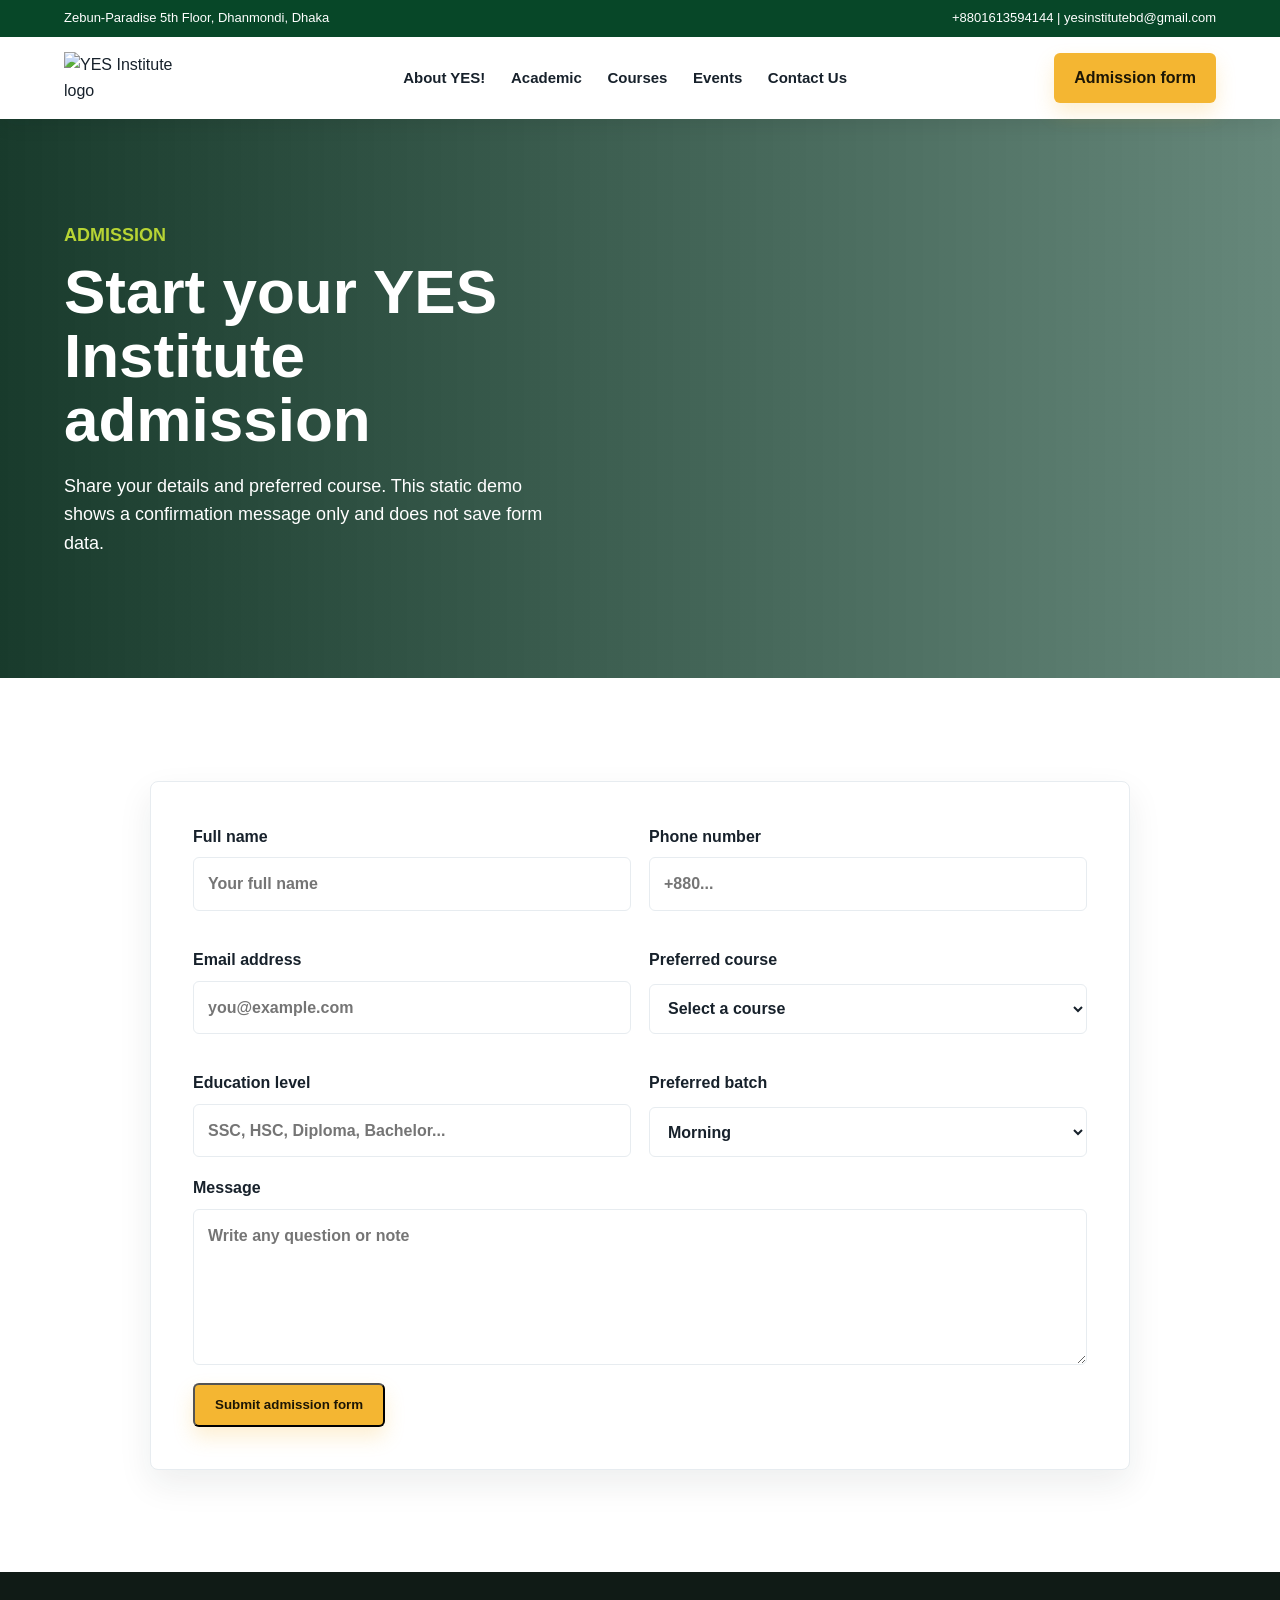
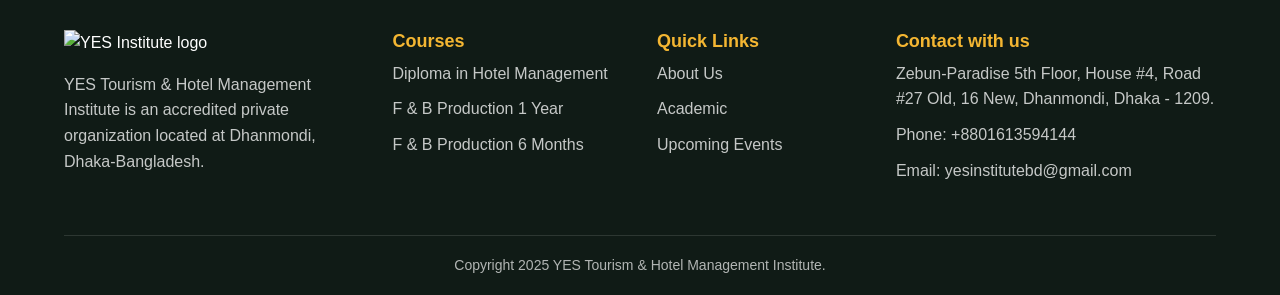
==== admission.html @ b264cb29 "Add static course and admission pages" ====
<!doctype html>
<html lang="en">
<head>
  <meta charset="utf-8">
  <meta name="viewport" content="width=device-width, initial-scale=1">
  <title>Admission Form | YES Tourism & Hotel Management Institute</title>
  <link rel="preconnect" href="https://yesinstitutebd.com">
  <link rel="stylesheet" href="styles.css">
</head>
<body>
  <header class="site-header">
    <div class="top-strip">
      <span>Zebun-Paradise 5th Floor, Dhanmondi, Dhaka</span>
      <span>+8801613594144 | yesinstitutebd@gmail.com</span>
    </div>
    <nav class="nav">
      <a class="brand" href="index.html">
        <img src="https://yesinstitutebd.com/wp-content/uploads/2025/01/logo-1-2-1.png" alt="YES Institute logo">
      </a>
      <button class="menu-toggle" type="button" aria-label="Toggle navigation">Menu</button>
      <div class="nav-links">
        <a href="index.html#about">About YES!</a>
        <a href="index.html#academic">Academic</a>
        <a href="index.html#courses">Courses</a>
        <a href="index.html#events">Events</a>
        <a href="index.html#contact">Contact Us</a>
      </div>
      <a class="nav-cta" href="admission.html">Admission form</a>
    </nav>
  </header>

  <main>
    <section class="page-hero admission-hero">
      <div>
        <p class="eyebrow">Admission</p>
        <h1>Start your YES Institute admission</h1>
        <p>Share your details and preferred course. This static demo shows a confirmation message only and does not save form data.</p>
      </div>
    </section>

    <section class="form-section">
      <form class="admission-form" id="admissionForm">
        <div class="form-grid">
          <label>
            Full name
            <input name="name" type="text" placeholder="Your full name" required>
          </label>
          <label>
            Phone number
            <input name="phone" type="tel" placeholder="+880..." required>
          </label>
          <label>
            Email address
            <input name="email" type="email" placeholder="you@example.com">
          </label>
          <label>
            Preferred course
            <select name="course" required>
              <option value="">Select a course</option>
              <option>Diploma in Hotel Management</option>
              <option>Certificate Program in F & B Production 1 Year</option>
              <option>Certificate Program in F & B Production 6 Months</option>
            </select>
          </label>
          <label>
            Education level
            <input name="education" type="text" placeholder="SSC, HSC, Diploma, Bachelor...">
          </label>
          <label>
            Preferred batch
            <select name="batch">
              <option>Morning</option>
              <option>Afternoon</option>
              <option>Evening</option>
              <option>Weekend</option>
            </select>
          </label>
        </div>
        <label>
          Message
          <textarea name="message" rows="5" placeholder="Write any question or note"></textarea>
        </label>
        <button class="button primary" type="submit">Submit admission form</button>
        <p class="success-message" id="successMessage" role="status" aria-live="polite">Thanks, we will contact with you.</p>
      </form>
    </section>
  </main>

  <footer class="footer" id="contact">
    <div class="footer-grid">
      <div>
        <img class="footer-logo" src="https://yesinstitutebd.com/wp-content/uploads/2025/01/logo-1-2-1.png" alt="YES Institute logo">
        <p>YES Tourism & Hotel Management Institute is an accredited private organization located at Dhanmondi, Dhaka-Bangladesh.</p>
      </div>
      <div>
        <h3>Courses</h3>
        <a href="diploma-in-hotel-management.html">Diploma in Hotel Management</a>
        <a href="certificate-fb-production-1-year.html">F & B Production 1 Year</a>
        <a href="certificate-fb-production-6-months.html">F & B Production 6 Months</a>
      </div>
      <div>
        <h3>Quick Links</h3>
        <a href="index.html#about">About Us</a>
        <a href="index.html#academic">Academic</a>
        <a href="index.html#events">Upcoming Events</a>
      </div>
      <div>
        <h3>Contact with us</h3>
        <p>Zebun-Paradise 5th Floor, House #4, Road #27 Old, 16 New, Dhanmondi, Dhaka - 1209.</p>
        <p>Phone: +8801613594144</p>
        <p>Email: yesinstitutebd@gmail.com</p>
      </div>
    </div>
    <div class="copyright">Copyright 2025 YES Tourism & Hotel Management Institute.</div>
  </footer>

  <script>
    const button = document.querySelector('.menu-toggle');
    const links = document.querySelector('.nav-links');
    button.addEventListener('click', () => links.classList.toggle('is-open'));

    const form = document.querySelector('#admissionForm');
    const successMessage = document.querySelector('#successMessage');
    form.addEventListener('submit', (event) => {
      event.preventDefault();
      form.reset();
      successMessage.classList.add('is-visible');
    });
  </script>
</body>
</html>
---- styles.css ----
:root {
  --green: #0d7a3e;
  --green-dark: #074728;
  --lime: #b7d434;
  --gold: #f4b632;
  --ink: #17212b;
  --muted: #667085;
  --line: #e7ecf0;
  --bg: #f7f9f6;
  --white: #ffffff;
  --shadow: 0 18px 45px rgba(15, 35, 28, 0.12);
}

* {
  box-sizing: border-box;
}

html {
  scroll-behavior: smooth;
}

body {
  margin: 0;
  font-family: Arial, Helvetica, sans-serif;
  color: var(--ink);
  background: var(--white);
  line-height: 1.6;
}

img {
  display: block;
  max-width: 100%;
}

a {
  color: inherit;
  text-decoration: none;
}

.site-header {
  position: sticky;
  top: 0;
  z-index: 20;
  background: var(--white);
  box-shadow: 0 6px 18px rgba(12, 24, 20, 0.08);
}

.top-strip {
  display: flex;
  justify-content: space-between;
  gap: 16px;
  padding: 8px clamp(18px, 5vw, 70px);
  background: var(--green-dark);
  color: var(--white);
  font-size: 13px;
}

.nav {
  min-height: 82px;
  display: flex;
  align-items: center;
  gap: 24px;
  padding: 10px clamp(18px, 5vw, 70px);
}

.brand img {
  width: 132px;
  height: auto;
}

.nav-links {
  flex: 1;
  display: flex;
  align-items: center;
  justify-content: center;
  gap: clamp(14px, 2vw, 28px);
  font-size: 15px;
  font-weight: 700;
}

.nav-links a:hover {
  color: var(--green);
}

.nav-cta,
.button {
  display: inline-flex;
  align-items: center;
  justify-content: center;
  min-height: 44px;
  padding: 12px 20px;
  border-radius: 6px;
  font-weight: 800;
  transition: transform 160ms ease, box-shadow 160ms ease, background 160ms ease;
}

.nav-cta,
.button.primary {
  background: var(--gold);
  color: #1c1605;
  box-shadow: 0 10px 20px rgba(244, 182, 50, 0.22);
}

.button.secondary {
  background: rgba(255, 255, 255, 0.14);
  color: var(--white);
  border: 1px solid rgba(255, 255, 255, 0.45);
}

.button.light {
  background: var(--white);
  color: var(--green-dark);
}

.nav-cta:hover,
.button:hover {
  transform: translateY(-2px);
}

.menu-toggle {
  display: none;
  margin-left: auto;
  min-height: 42px;
  padding: 10px 14px;
  border: 1px solid var(--line);
  border-radius: 6px;
  background: var(--white);
  color: var(--ink);
  font-weight: 800;
}

.hero {
  position: relative;
  min-height: min(760px, calc(100vh - 45px));
  display: flex;
  align-items: center;
  overflow: hidden;
  background:
    linear-gradient(90deg, rgba(5, 42, 26, 0.9), rgba(8, 62, 41, 0.54), rgba(8, 62, 41, 0.08)),
    url("https://yesinstitutebd.com/wp-content/uploads/2025/01/Certificate-Ceremony-1024x576.jpg") center / cover;
}

.hero::after {
  content: "";
  position: absolute;
  left: 0;
  right: 0;
  bottom: 0;
  height: 42px;
  background: linear-gradient(180deg, transparent, rgba(255, 255, 255, 0.95));
}

.hero-inner {
  position: relative;
  width: min(760px, calc(100% - 36px));
  margin-left: clamp(18px, 6vw, 90px);
  color: var(--white);
  padding: 80px 0 96px;
  z-index: 2;
}

.eyebrow {
  margin: 0 0 10px;
  color: var(--green);
  font-size: 13px;
  font-weight: 900;
  letter-spacing: 0;
  text-transform: uppercase;
}

.hero .eyebrow {
  color: var(--lime);
}

h1,
h2,
h3,
p {
  overflow-wrap: anywhere;
}

h1 {
  margin: 0 0 20px;
  max-width: 760px;
  font-size: clamp(42px, 6vw, 76px);
  line-height: 1.03;
  letter-spacing: 0;
}

h2 {
  margin: 0;
  font-size: clamp(30px, 4vw, 48px);
  line-height: 1.12;
  letter-spacing: 0;
}

h3 {
  margin: 0 0 8px;
  font-size: 20px;
  line-height: 1.25;
}

.hero p {
  max-width: 650px;
  margin: 0 0 24px;
  font-size: 18px;
}

.hero-actions {
  display: flex;
  flex-wrap: wrap;
  gap: 14px;
  margin-bottom: 34px;
}

.stats {
  display: grid;
  grid-template-columns: repeat(3, minmax(90px, 150px));
  gap: 14px;
}

.stats div {
  padding: 16px;
  border-radius: 6px;
  background: rgba(255, 255, 255, 0.13);
  border: 1px solid rgba(255, 255, 255, 0.2);
  backdrop-filter: blur(6px);
}

.stats strong {
  display: block;
  font-size: 28px;
  line-height: 1;
}

.stats span {
  font-size: 13px;
  opacity: 0.92;
}

section {
  padding: clamp(58px, 8vw, 105px) clamp(18px, 5vw, 70px);
}

.section-head {
  width: min(760px, 100%);
  margin: 0 auto 34px;
  text-align: center;
}

.section-head p:not(.eyebrow) {
  color: var(--muted);
  margin: 12px 0 0;
}

.overview {
  background: var(--white);
  padding-top: 62px;
}

.photo-grid {
  width: min(1180px, 100%);
  margin: 0 auto;
  display: grid;
  grid-template-columns: 1.25fr 0.75fr 0.75fr;
  grid-auto-rows: 230px;
  gap: 16px;
}

.photo-grid img {
  width: 100%;
  height: 100%;
  object-fit: cover;
  border-radius: 8px;
  box-shadow: var(--shadow);
}

.photo-grid img:first-child {
  grid-row: span 2;
}

.split-section,
.internship {
  width: min(1180px, calc(100% - 36px));
  margin: 0 auto;
  padding-left: 0;
  padding-right: 0;
  display: grid;
  grid-template-columns: 0.95fr 1.05fr;
  align-items: center;
  gap: clamp(32px, 6vw, 72px);
}

.split-media img,
.internship > img {
  width: 100%;
  aspect-ratio: 4 / 5;
  object-fit: cover;
  border-radius: 8px;
  box-shadow: var(--shadow);
}

.split-copy p {
  color: var(--muted);
  margin: 16px 0 22px;
}

.check-list {
  display: grid;
  gap: 12px;
  padding: 0;
  margin: 0 0 26px;
  list-style: none;
}

.check-list li {
  position: relative;
  padding-left: 30px;
  font-weight: 700;
}

.check-list li::before {
  content: "";
  position: absolute;
  left: 0;
  top: 8px;
  width: 14px;
  height: 14px;
  border-radius: 50%;
  background: var(--gold);
  box-shadow: inset 0 0 0 4px var(--white), 0 0 0 1px var(--gold);
}

.band {
  background: var(--bg);
}

.card-grid {
  width: min(1180px, 100%);
  margin: 0 auto;
  display: grid;
  gap: 24px;
}

.card-grid.three {
  grid-template-columns: repeat(3, minmax(0, 1fr));
}

.card-grid.two {
  grid-template-columns: repeat(2, minmax(0, 1fr));
}

.course-card,
.story-card,
.profile-card {
  background: var(--white);
  border: 1px solid var(--line);
  border-radius: 8px;
  overflow: hidden;
  box-shadow: 0 14px 34px rgba(23, 33, 43, 0.08);
}

.course-card {
  transition: transform 160ms ease, box-shadow 160ms ease;
}

.course-card:hover {
  transform: translateY(-4px);
  box-shadow: 0 18px 42px rgba(23, 33, 43, 0.13);
}

.course-card img {
  width: 100%;
  aspect-ratio: 16 / 10;
  object-fit: cover;
}

.course-card div {
  padding: 24px;
}

.course-card p,
.story-card p,
.profile-card p {
  color: var(--muted);
  margin: 0;
}

.page-hero,
.course-hero {
  display: grid;
  grid-template-columns: minmax(0, 0.95fr) minmax(0, 1.05fr);
  gap: clamp(30px, 6vw, 72px);
  align-items: center;
  background: var(--bg);
}

.page-hero {
  min-height: 420px;
  color: var(--white);
  background:
    linear-gradient(90deg, rgba(5, 42, 26, 0.92), rgba(8, 62, 41, 0.62)),
    url("https://yesinstitutebd.com/wp-content/uploads/2025/01/Tag-1.png") center / cover;
}

.page-hero > div {
  width: min(780px, 100%);
}

.page-hero .eyebrow,
.course-hero .eyebrow {
  color: var(--lime);
}

.page-hero p,
.course-hero p {
  max-width: 680px;
  font-size: 18px;
}

.course-hero img {
  width: 100%;
  aspect-ratio: 16 / 11;
  object-fit: cover;
  border-radius: 8px;
  box-shadow: var(--shadow);
}

.course-hero h1,
.page-hero h1 {
  font-size: clamp(38px, 5vw, 62px);
}

.course-hero {
  color: var(--white);
  background: linear-gradient(135deg, var(--green-dark), var(--green));
}

.detail-layout {
  width: min(1180px, calc(100% - 36px));
  margin: 0 auto;
  padding-left: 0;
  padding-right: 0;
  display: grid;
  grid-template-columns: minmax(0, 1fr) 360px;
  gap: 28px;
  align-items: start;
}

.detail-main,
.detail-card,
.admission-form {
  background: var(--white);
  border: 1px solid var(--line);
  border-radius: 8px;
  box-shadow: 0 14px 34px rgba(23, 33, 43, 0.08);
}

.detail-main {
  padding: clamp(24px, 4vw, 42px);
}

.detail-main p,
.detail-card p {
  color: var(--muted);
}

.detail-card {
  position: sticky;
  top: 126px;
  padding: 26px;
}

.detail-card .button {
  width: 100%;
  margin-top: 12px;
}

.form-section {
  background: var(--white);
}

.admission-form {
  width: min(980px, 100%);
  margin: 0 auto;
  padding: clamp(22px, 4vw, 42px);
}

.form-grid {
  display: grid;
  grid-template-columns: repeat(2, minmax(0, 1fr));
  gap: 18px;
}

.admission-form label {
  display: grid;
  gap: 8px;
  margin-bottom: 18px;
  color: var(--ink);
  font-weight: 800;
}

.admission-form input,
.admission-form select,
.admission-form textarea {
  width: 100%;
  border: 1px solid var(--line);
  border-radius: 6px;
  padding: 13px 14px;
  color: var(--ink);
  font: inherit;
  background: var(--white);
}

.admission-form input:focus,
.admission-form select:focus,
.admission-form textarea:focus {
  outline: 3px solid rgba(13, 122, 62, 0.14);
  border-color: var(--green);
}

.success-message {
  display: none;
  margin: 18px 0 0;
  padding: 14px 16px;
  border-radius: 6px;
  background: #eaf7ee;
  color: var(--green-dark);
  font-weight: 900;
}

.success-message.is-visible {
  display: block;
}

.admit-banner {
  background:
    linear-gradient(90deg, rgba(6, 69, 39, 0.95), rgba(13, 122, 62, 0.86)),
    url("https://yesinstitutebd.com/wp-content/uploads/2025/01/Tag-1.png") center / cover;
  color: var(--white);
  text-align: center;
}

.admit-banner h2 {
  width: min(900px, 100%);
  margin: 0 auto 12px;
  text-transform: uppercase;
}

.admit-banner p {
  width: min(720px, 100%);
  margin: 0 auto 24px;
  font-size: 18px;
}

.story-row {
  width: min(1180px, 100%);
  margin: 0 auto;
  display: grid;
  grid-template-columns: repeat(4, minmax(0, 1fr));
  gap: 20px;
}

.story-card {
  text-align: center;
  padding-bottom: 22px;
}

.story-card img {
  width: 100%;
  aspect-ratio: 1;
  object-fit: cover;
  margin-bottom: 18px;
}

.story-card h3,
.story-card p {
  padding-left: 14px;
  padding-right: 14px;
}

.events-section {
  background: var(--green-dark);
  color: var(--white);
  display: grid;
  grid-template-columns: minmax(0, 0.8fr) minmax(0, 1.2fr);
  gap: clamp(30px, 6vw, 74px);
  align-items: start;
}

.events-section .eyebrow {
  color: var(--lime);
}

.events-copy p:not(.eyebrow) {
  color: rgba(255, 255, 255, 0.76);
  font-size: 18px;
}

.event-list {
  display: grid;
  gap: 18px;
}

.event-item {
  display: grid;
  grid-template-columns: 86px 1fr;
  gap: 20px;
  padding: 22px;
  border-radius: 8px;
  background: rgba(255, 255, 255, 0.1);
  border: 1px solid rgba(255, 255, 255, 0.16);
}

.date {
  min-height: 82px;
  display: grid;
  place-items: center;
  background: var(--gold);
  color: #1c1605;
  border-radius: 6px;
}

.date span,
.date strong {
  display: block;
  line-height: 1;
}

.date span {
  font-weight: 800;
  font-size: 13px;
  text-transform: uppercase;
}

.date strong {
  font-size: 34px;
}

.tag {
  margin: 0 0 8px;
  color: var(--lime);
  font-size: 13px;
  font-weight: 800;
}

.event-item a {
  color: var(--gold);
  font-weight: 800;
}

.placement {
  background: var(--white);
}

.profile-card {
  display: grid;
  grid-template-columns: 180px 1fr;
  gap: 22px;
  align-items: center;
  padding: 20px;
}

.profile-card img {
  width: 180px;
  height: 180px;
  border-radius: 8px;
  object-fit: cover;
}

.profile-card strong {
  display: block;
  margin-top: 10px;
  color: var(--green-dark);
}

.internship {
  background: var(--bg);
  width: 100%;
  max-width: none;
  padding-left: clamp(18px, 5vw, 70px);
  padding-right: clamp(18px, 5vw, 70px);
}

.mini-list {
  display: flex;
  flex-wrap: wrap;
  gap: 10px;
}

.mini-list span {
  padding: 10px 14px;
  border-radius: 6px;
  background: var(--white);
  border: 1px solid var(--line);
  font-weight: 800;
}

.footer {
  background: #101b16;
  color: var(--white);
  padding: 58px clamp(18px, 5vw, 70px) 0;
}

.footer-grid {
  display: grid;
  grid-template-columns: 1.15fr 0.9fr 0.8fr 1.25fr;
  gap: 34px;
  width: min(1180px, 100%);
  margin: 0 auto;
}

.footer-logo {
  width: 150px;
  margin-bottom: 16px;
}

.footer h3 {
  color: var(--gold);
  font-size: 18px;
}

.footer p,
.footer a {
  display: block;
  color: rgba(255, 255, 255, 0.76);
  margin: 0 0 10px;
}

.footer a:hover {
  color: var(--white);
}

.copyright {
  margin-top: 42px;
  padding: 18px 0;
  border-top: 1px solid rgba(255, 255, 255, 0.12);
  text-align: center;
  color: rgba(255, 255, 255, 0.68);
  font-size: 14px;
}

@media (max-width: 980px) {
  .top-strip {
    flex-direction: column;
    gap: 4px;
  }

  .nav {
    flex-wrap: wrap;
  }

  .menu-toggle {
    display: inline-flex;
    align-items: center;
  }

  .nav-links {
    display: none;
    width: 100%;
    flex: 0 0 100%;
    align-items: stretch;
    justify-content: flex-start;
    flex-direction: column;
    gap: 0;
    padding-top: 12px;
    border-top: 1px solid var(--line);
  }

  .nav-links.is-open {
    display: flex;
  }

  .nav-links a {
    padding: 12px 0;
  }

  .nav-cta {
    margin-left: auto;
  }

  .photo-grid,
  .split-section,
  .internship,
  .events-section,
  .page-hero,
  .course-hero,
  .detail-layout,
  .footer-grid {
    grid-template-columns: 1fr;
  }

  .detail-card {
    position: static;
  }

  .photo-grid {
    grid-auto-rows: 220px;
  }

  .photo-grid img:first-child {
    grid-row: auto;
  }

  .card-grid.three,
  .card-grid.two,
  .story-row {
    grid-template-columns: repeat(2, minmax(0, 1fr));
  }
}

@media (max-width: 640px) {
  .nav {
    gap: 12px;
  }

  .brand img {
    width: 108px;
  }

  .nav-cta {
    width: 100%;
  }

  .hero {
    min-height: 690px;
  }

  .hero-inner {
    width: calc(100% - 32px);
    margin-left: 16px;
    padding-top: 64px;
  }

  h1 {
    font-size: 39px;
  }

  .stats,
  .card-grid.three,
  .card-grid.two,
  .story-row,
  .form-grid {
    grid-template-columns: 1fr;
  }

  .event-item,
  .profile-card {
    grid-template-columns: 1fr;
  }

  .profile-card img {
    width: 100%;
    height: auto;
    aspect-ratio: 1;
  }
}
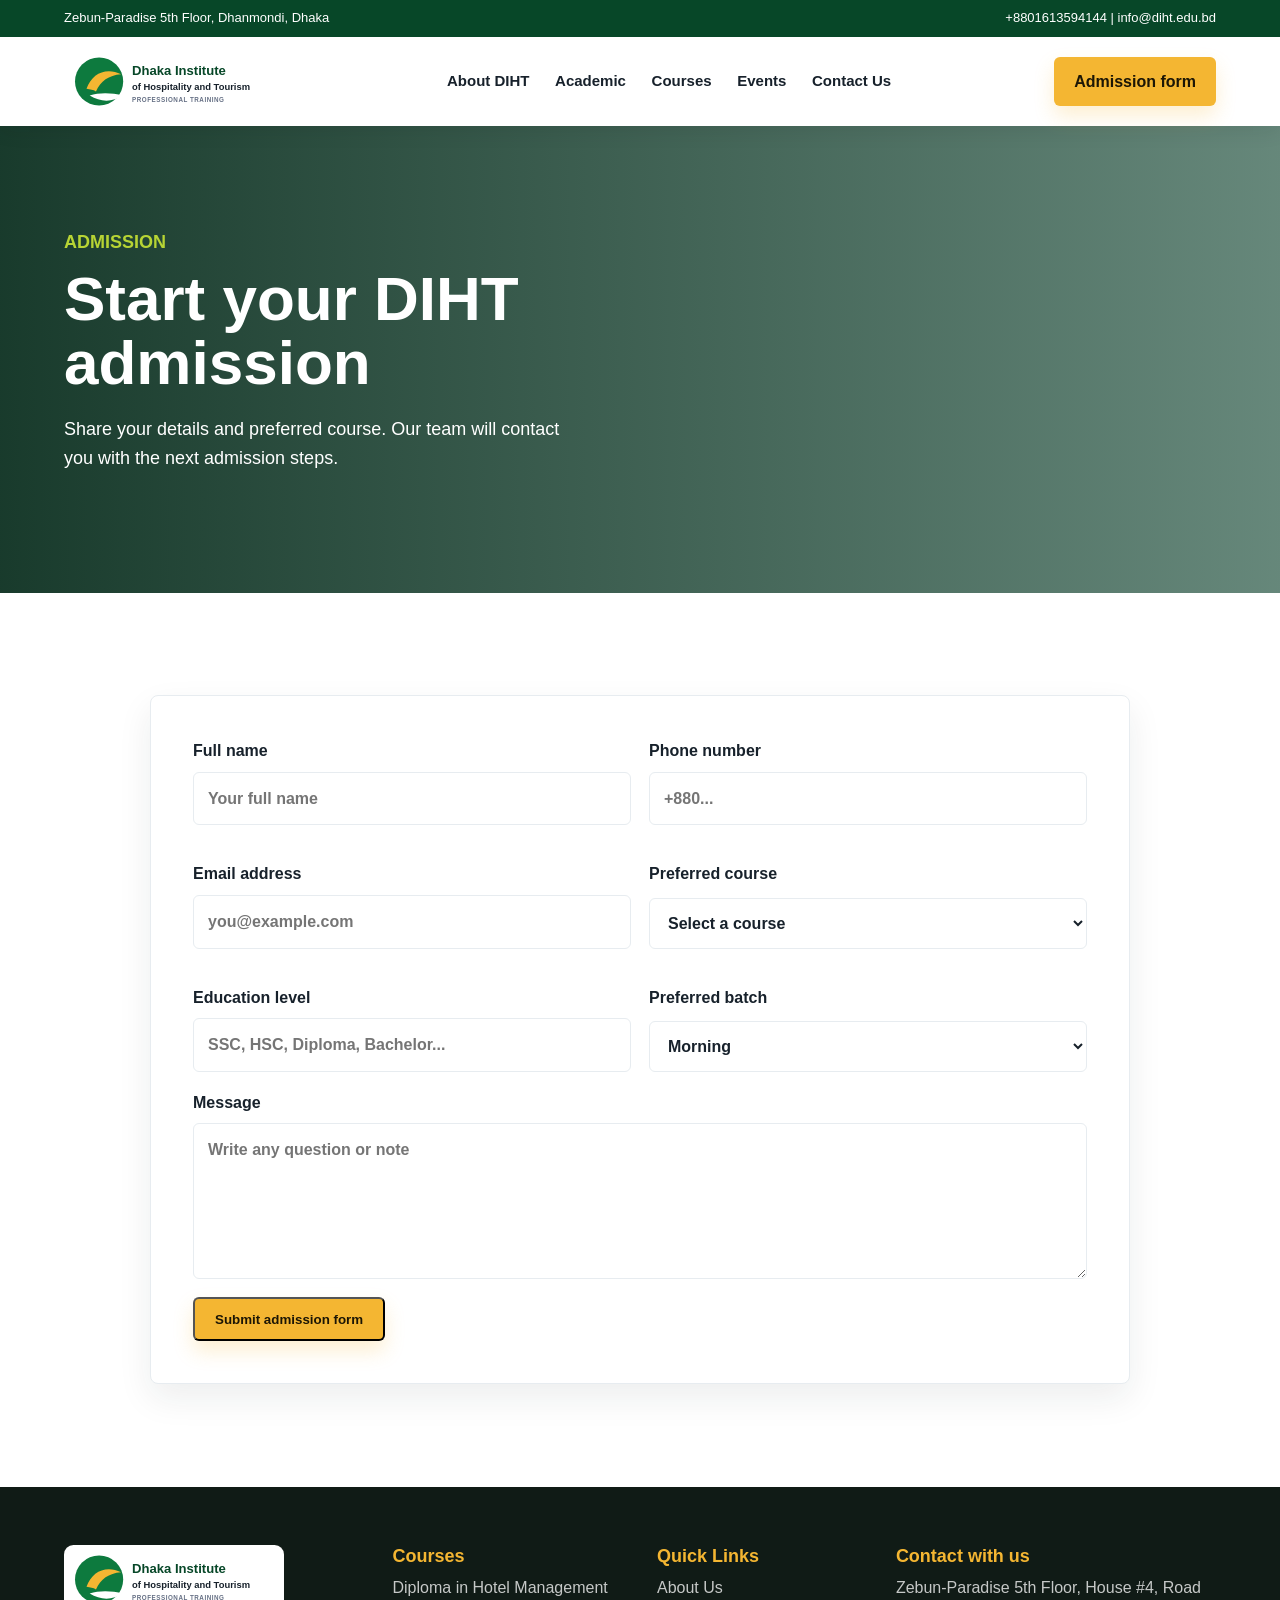
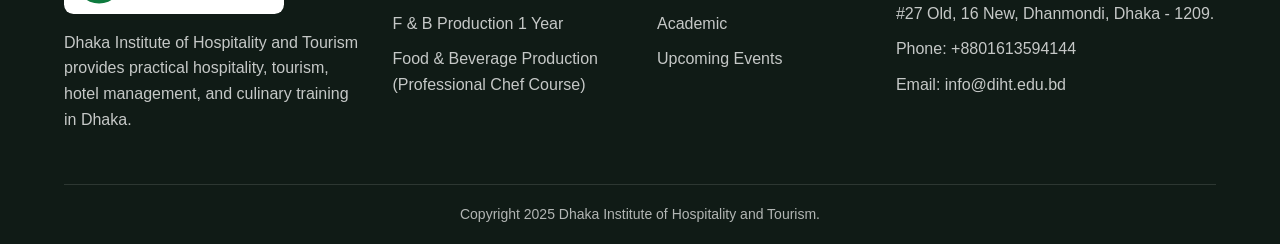
==== commit 55c5d58f: "Update website content" ====
--- a/admission.html
+++ b/admission.html
@@ -3,23 +3,22 @@
 <head>
   <meta charset="utf-8">
   <meta name="viewport" content="width=device-width, initial-scale=1">
-  <title>Admission Form | YES Tourism & Hotel Management Institute</title>
-  <link rel="preconnect" href="https://yesinstitutebd.com">
+  <title>Admission Form | Dhaka Institute of Hospitality and Tourism</title>
   <link rel="stylesheet" href="styles.css">
 </head>
 <body>
   <header class="site-header">
     <div class="top-strip">
       <span>Zebun-Paradise 5th Floor, Dhanmondi, Dhaka</span>
-      <span>+8801613594144 | yesinstitutebd@gmail.com</span>
+      <span>+8801613594144 | info@diht.edu.bd</span>
     </div>
     <nav class="nav">
       <a class="brand" href="index.html">
-        <img src="https://yesinstitutebd.com/wp-content/uploads/2025/01/logo-1-2-1.png" alt="YES Institute logo">
+        <img src="logo.svg" alt="Dhaka Institute of Hospitality and Tourism logo">
       </a>
       <button class="menu-toggle" type="button" aria-label="Toggle navigation">Menu</button>
       <div class="nav-links">
-        <a href="index.html#about">About YES!</a>
+        <a href="index.html#about">About DIHT</a>
         <a href="index.html#academic">Academic</a>
         <a href="index.html#courses">Courses</a>
         <a href="index.html#events">Events</a>
@@ -33,8 +32,8 @@
     <section class="page-hero admission-hero">
       <div>
         <p class="eyebrow">Admission</p>
-        <h1>Start your YES Institute admission</h1>
-        <p>Share your details and preferred course. This static demo shows a confirmation message only and does not save form data.</p>
+        <h1>Start your DIHT admission</h1>
+        <p>Share your details and preferred course. Our team will contact you with the next admission steps.</p>
       </div>
     </section>
 
@@ -59,7 +58,7 @@
               <option value="">Select a course</option>
               <option>Diploma in Hotel Management</option>
               <option>Certificate Program in F & B Production 1 Year</option>
-              <option>Certificate Program in F & B Production 6 Months</option>
+              <option>Food & Beverage Production (Professional Chef Course) Six Month</option>
             </select>
           </label>
           <label>
@@ -89,14 +88,14 @@
   <footer class="footer" id="contact">
     <div class="footer-grid">
       <div>
-        <img class="footer-logo" src="https://yesinstitutebd.com/wp-content/uploads/2025/01/logo-1-2-1.png" alt="YES Institute logo">
-        <p>YES Tourism & Hotel Management Institute is an accredited private organization located at Dhanmondi, Dhaka-Bangladesh.</p>
+        <img class="footer-logo" src="logo.svg" alt="Dhaka Institute of Hospitality and Tourism logo">
+        <p>Dhaka Institute of Hospitality and Tourism provides practical hospitality, tourism, hotel management, and culinary training in Dhaka.</p>
       </div>
       <div>
         <h3>Courses</h3>
         <a href="diploma-in-hotel-management.html">Diploma in Hotel Management</a>
         <a href="certificate-fb-production-1-year.html">F & B Production 1 Year</a>
-        <a href="certificate-fb-production-6-months.html">F & B Production 6 Months</a>
+        <a href="certificate-fb-production-6-months.html">Food &amp; Beverage Production (Professional Chef Course)</a>
       </div>
       <div>
         <h3>Quick Links</h3>
@@ -108,10 +107,10 @@
         <h3>Contact with us</h3>
         <p>Zebun-Paradise 5th Floor, House #4, Road #27 Old, 16 New, Dhanmondi, Dhaka - 1209.</p>
         <p>Phone: +8801613594144</p>
-        <p>Email: yesinstitutebd@gmail.com</p>
+        <p>Email: info@diht.edu.bd</p>
       </div>
     </div>
-    <div class="copyright">Copyright 2025 YES Tourism & Hotel Management Institute.</div>
+    <div class="copyright">Copyright 2025 Dhaka Institute of Hospitality and Tourism.</div>
   </footer>
 
   <script>
--- a/styles.css
+++ b/styles.css
@@ -64,7 +64,7 @@
 }
 
 .brand img {
-  width: 132px;
+  width: 220px;
   height: auto;
 }
 
@@ -533,6 +533,114 @@
   display: block;
 }
 
+.verify-hero {
+  background:
+    linear-gradient(90deg, rgba(5, 42, 26, 0.94), rgba(8, 62, 41, 0.68)),
+    url("https://yesinstitutebd.com/wp-content/uploads/2025/01/Certificate-Ceremony-1024x576.jpg") center / cover;
+}
+
+.verify-section {
+  background: var(--bg);
+}
+
+.verify-card {
+  width: min(1080px, 100%);
+  margin: 0 auto;
+  padding: clamp(22px, 4vw, 44px);
+  border: 1px solid var(--line);
+  border-radius: 8px;
+  background: var(--white);
+  box-shadow: var(--shadow);
+}
+
+.verify-status {
+  display: flex;
+  flex-wrap: wrap;
+  align-items: center;
+  justify-content: space-between;
+  gap: 14px;
+  margin-bottom: 30px;
+  padding: 16px 18px;
+  border-radius: 8px;
+  background: #eaf7ee;
+  color: var(--green-dark);
+}
+
+.verify-status span {
+  display: inline-flex;
+  align-items: center;
+  min-height: 34px;
+  padding: 8px 12px;
+  border-radius: 6px;
+  background: var(--green);
+  color: var(--white);
+  font-size: 13px;
+  font-weight: 900;
+  text-transform: uppercase;
+}
+
+.verify-status strong {
+  font-size: clamp(22px, 3vw, 32px);
+  line-height: 1.1;
+}
+
+.certificate-panel {
+  display: grid;
+  grid-template-columns: minmax(0, 1fr) 280px;
+  gap: clamp(24px, 5vw, 48px);
+  align-items: start;
+}
+
+.certificate-panel h2 {
+  margin-bottom: 22px;
+}
+
+.certificate-details {
+  display: grid;
+  gap: 14px;
+  margin: 0;
+}
+
+.certificate-details div {
+  display: grid;
+  grid-template-columns: 170px minmax(0, 1fr);
+  gap: 18px;
+  padding-bottom: 14px;
+  border-bottom: 1px solid var(--line);
+}
+
+.certificate-details dt {
+  color: var(--muted);
+  font-weight: 800;
+}
+
+.certificate-details dd {
+  margin: 0;
+  color: var(--ink);
+  font-weight: 900;
+}
+
+.qr-panel {
+  padding: 18px;
+  border: 1px solid var(--line);
+  border-radius: 8px;
+  background: var(--white);
+  text-align: center;
+}
+
+.qr-panel img {
+  width: 100%;
+  max-width: 240px;
+  margin: 0 auto 14px;
+  border-radius: 6px;
+}
+
+.qr-panel p {
+  margin: 0;
+  color: var(--muted);
+  font-weight: 800;
+}
+
 .admit-banner {
   background:
     linear-gradient(90deg, rgba(6, 69, 39, 0.95), rgba(13, 122, 62, 0.86)),
@@ -711,7 +819,7 @@
 }
 
 .footer-logo {
-  width: 150px;
+  width: 220px;
   margin-bottom: 16px;
 }
 
@@ -786,6 +894,7 @@
   .page-hero,
   .course-hero,
   .detail-layout,
+  .certificate-panel,
   .footer-grid {
     grid-template-columns: 1fr;
   }
@@ -815,7 +924,7 @@
   }
 
   .brand img {
-    width: 108px;
+    width: 180px;
   }
 
   .nav-cta {
@@ -845,7 +954,8 @@
   }
 
   .event-item,
-  .profile-card {
+  .profile-card,
+  .certificate-details div {
     grid-template-columns: 1fr;
   }
 
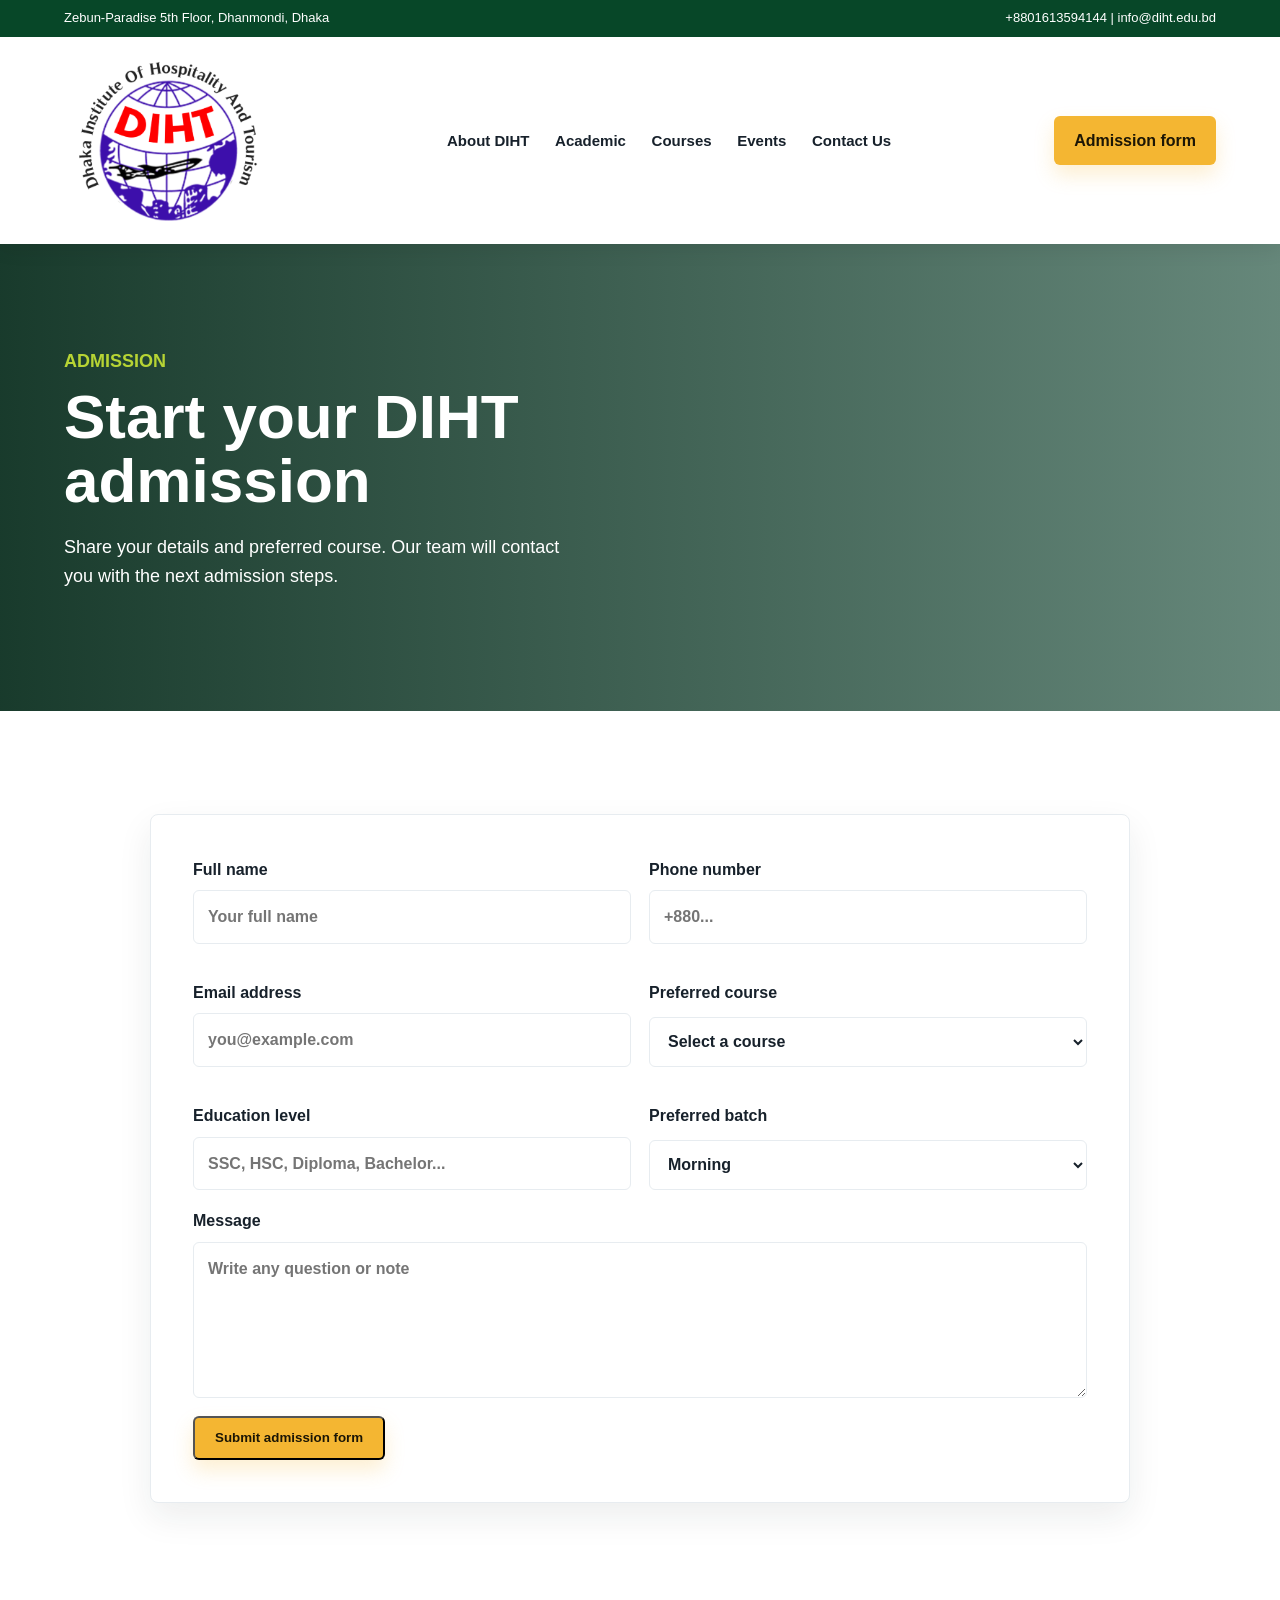
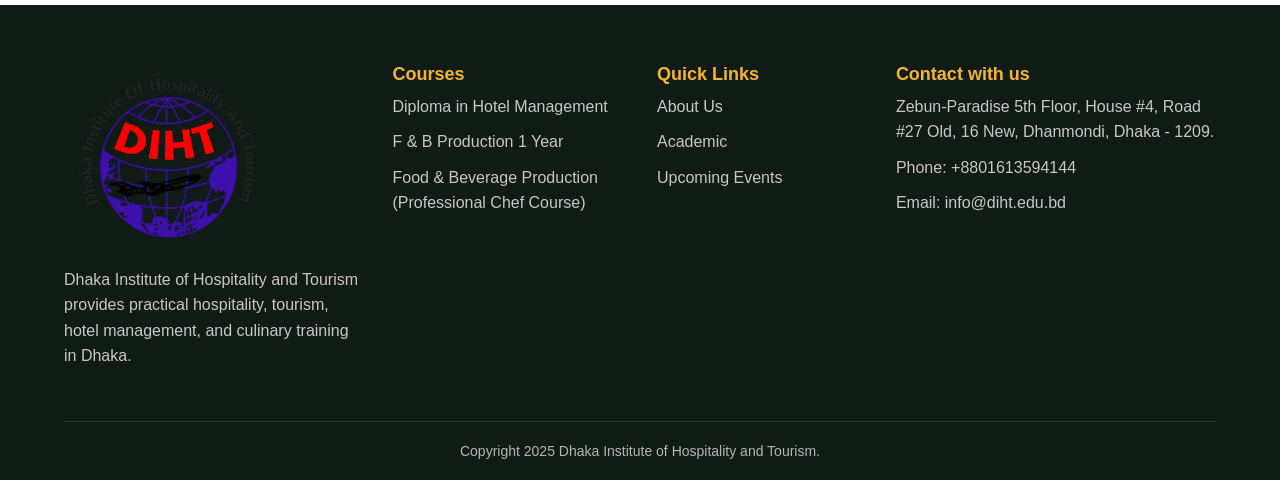
==== commit a61b8a8d: "Update website logo" ====
--- a/admission.html
+++ b/admission.html
@@ -14,7 +14,7 @@
     </div>
     <nav class="nav">
       <a class="brand" href="index.html">
-        <img src="logo.svg" alt="Dhaka Institute of Hospitality and Tourism logo">
+        <img src="diht-logo.png" alt="Dhaka Institute of Hospitality and Tourism logo">
       </a>
       <button class="menu-toggle" type="button" aria-label="Toggle navigation">Menu</button>
       <div class="nav-links">
@@ -88,7 +88,7 @@
   <footer class="footer" id="contact">
     <div class="footer-grid">
       <div>
-        <img class="footer-logo" src="logo.svg" alt="Dhaka Institute of Hospitality and Tourism logo">
+        <img class="footer-logo" src="diht-logo.png" alt="Dhaka Institute of Hospitality and Tourism logo">
         <p>Dhaka Institute of Hospitality and Tourism provides practical hospitality, tourism, hotel management, and culinary training in Dhaka.</p>
       </div>
       <div>
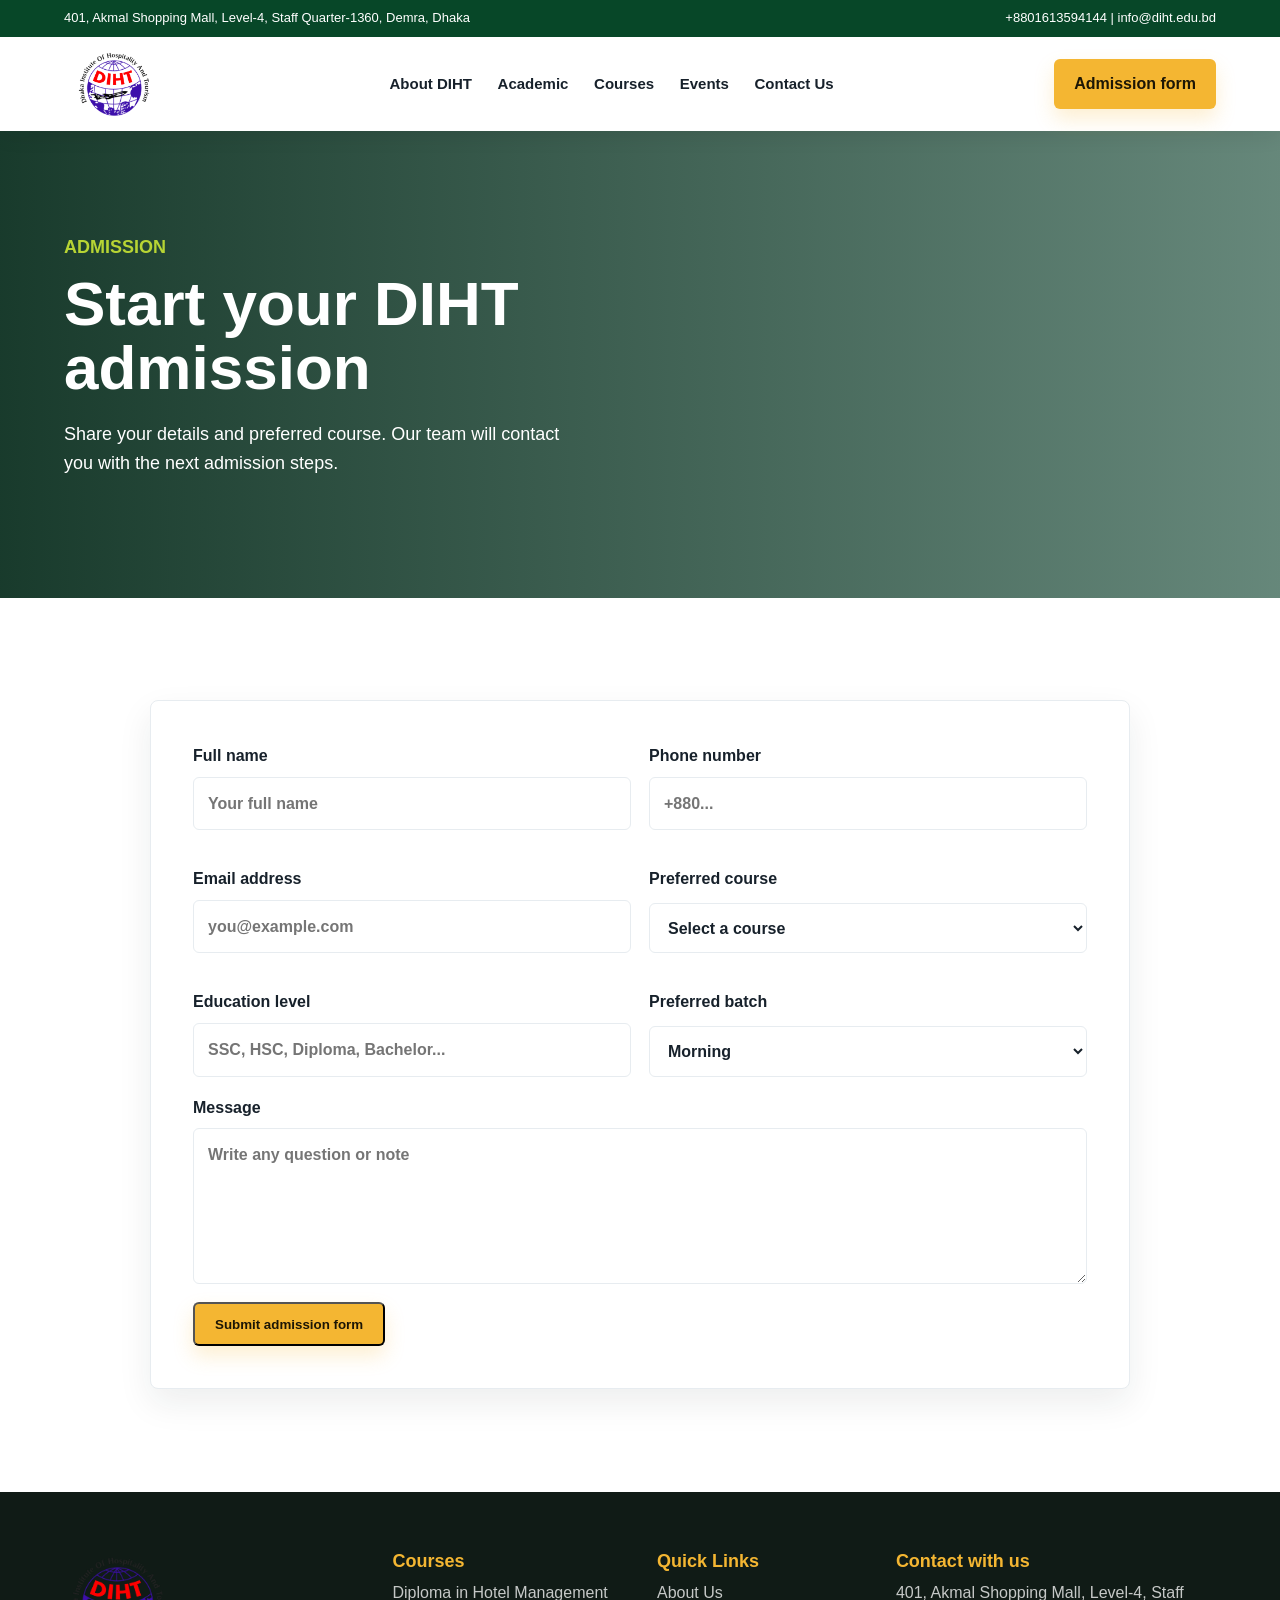
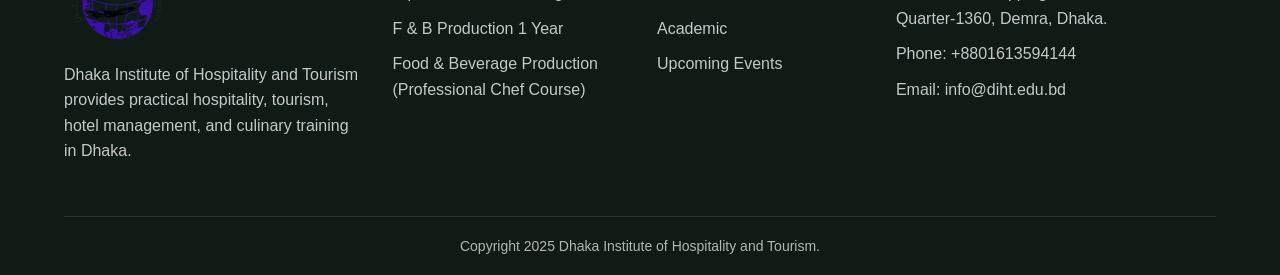
==== commit 2c32af1a: "Update" ====
--- a/admission.html
+++ b/admission.html
@@ -9,7 +9,7 @@
 <body>
   <header class="site-header">
     <div class="top-strip">
-      <span>Zebun-Paradise 5th Floor, Dhanmondi, Dhaka</span>
+      <span>401, Akmal Shopping Mall, Level-4, Staff Quarter-1360, Demra, Dhaka</span>
       <span>+8801613594144 | info@diht.edu.bd</span>
     </div>
     <nav class="nav">
@@ -105,7 +105,7 @@
       </div>
       <div>
         <h3>Contact with us</h3>
-        <p>Zebun-Paradise 5th Floor, House #4, Road #27 Old, 16 New, Dhanmondi, Dhaka - 1209.</p>
+        <p>401, Akmal Shopping Mall, Level-4, Staff Quarter-1360, Demra, Dhaka.</p>
         <p>Phone: +8801613594144</p>
         <p>Email: info@diht.edu.bd</p>
       </div>
--- a/styles.css
+++ b/styles.css
@@ -64,8 +64,10 @@
 }
 
 .brand img {
-  width: 220px;
-  height: auto;
+  width: 105px;
+  height: 74px;
+  max-width: 170px;
+  object-fit: contain;
 }
 
 .nav-links {
@@ -819,7 +821,10 @@
 }
 
 .footer-logo {
-  width: 220px;
+  width: auto;
+  height: 96px;
+  max-width: 180px;
+  object-fit: contain;
   margin-bottom: 16px;
 }
 
@@ -920,15 +925,27 @@
 
 @media (max-width: 640px) {
   .nav {
+    min-height: 0;
     gap: 12px;
+    padding-top: 8px;
+    padding-bottom: 8px;
   }
 
   .brand img {
-    width: 180px;
+    width: 76px;
+    height: 58px;
+    max-width: 76px;
+  }
+
+  .menu-toggle {
+    min-height: 38px;
+    padding: 8px 12px;
   }
 
   .nav-cta {
     width: 100%;
+    min-height: 40px;
+    padding: 10px 16px;
   }
 
   .hero {
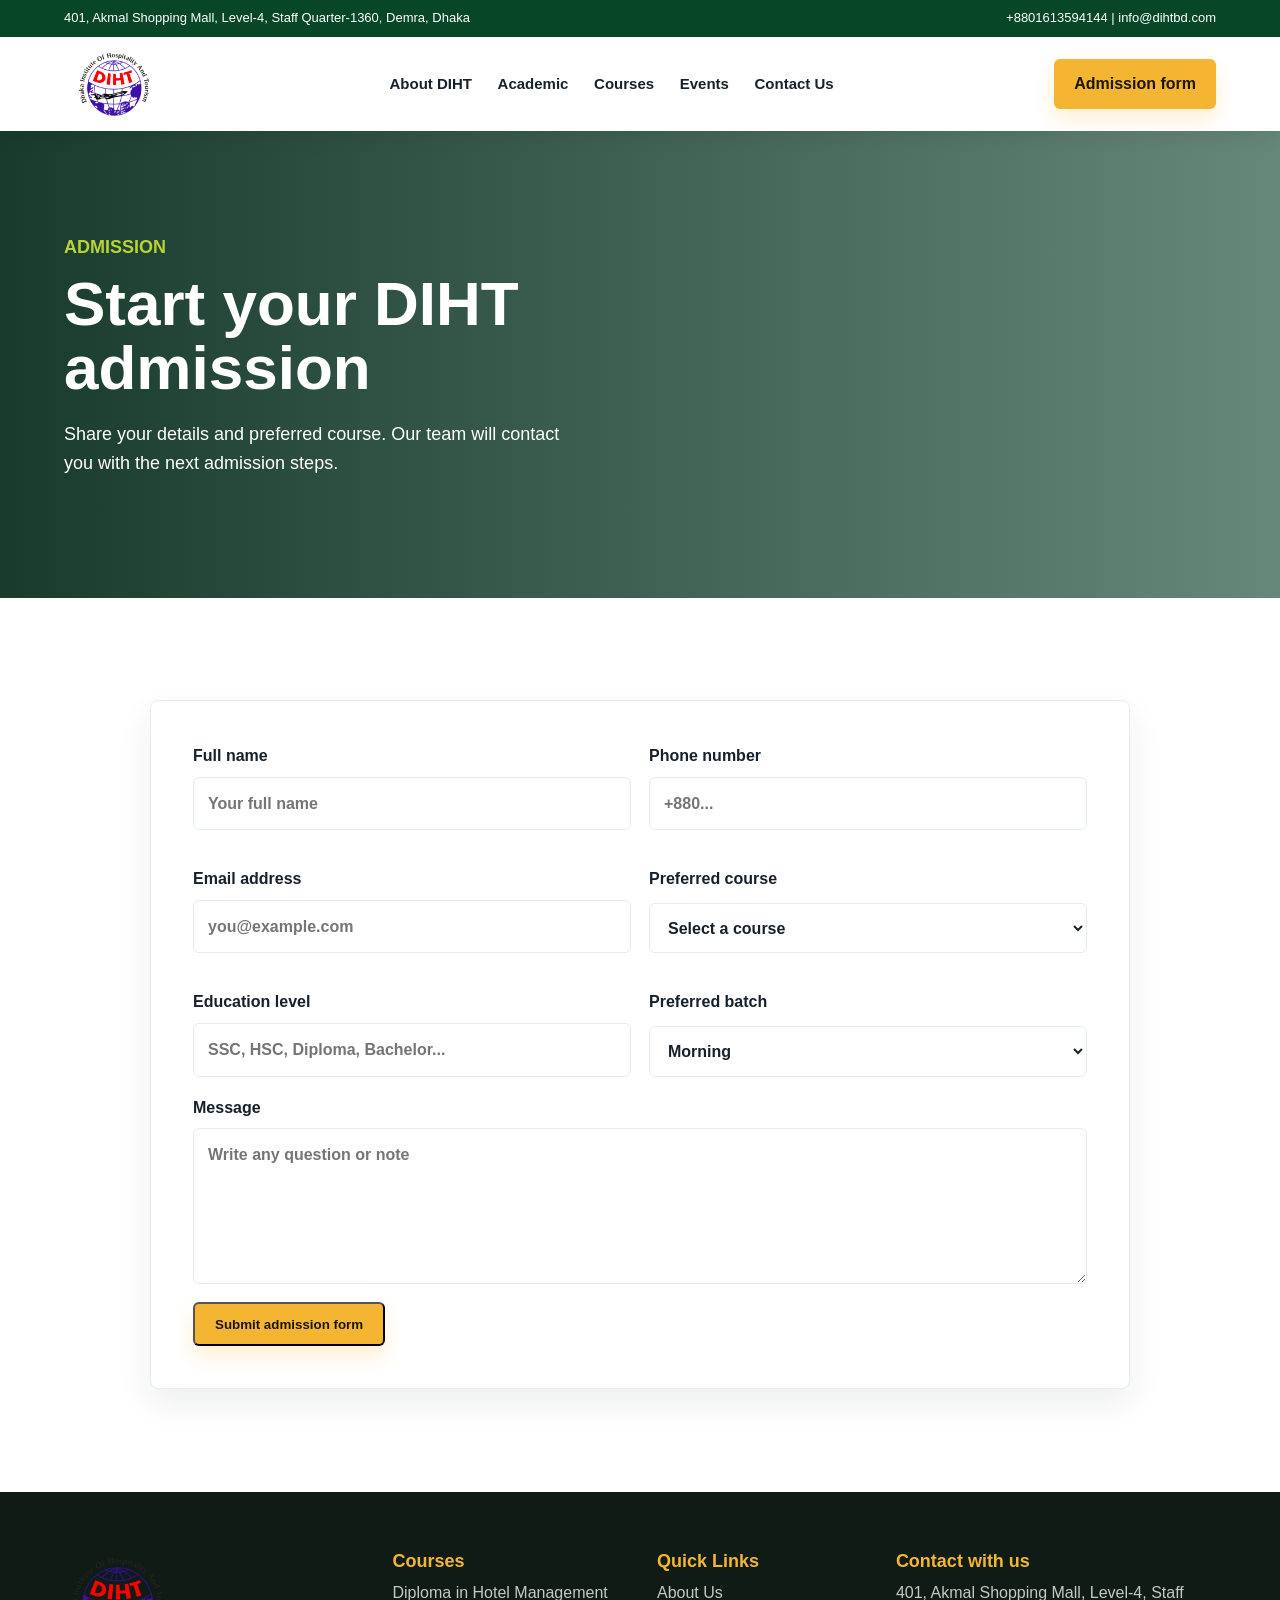
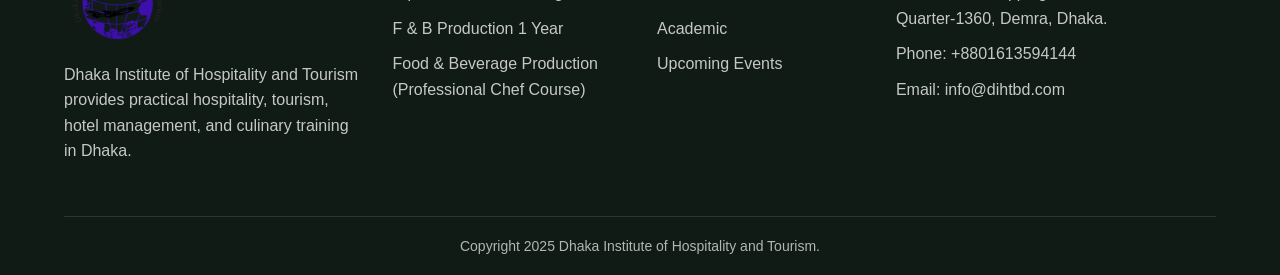
==== commit 82e1e3df: "Update style.css" ====
--- a/admission.html
+++ b/admission.html
@@ -10,7 +10,7 @@
   <header class="site-header">
     <div class="top-strip">
       <span>401, Akmal Shopping Mall, Level-4, Staff Quarter-1360, Demra, Dhaka</span>
-      <span>+8801613594144 | info@diht.edu.bd</span>
+      <span>+8801613594144 | info@dihtbd.com</span>
     </div>
     <nav class="nav">
       <a class="brand" href="index.html">
@@ -107,7 +107,7 @@
         <h3>Contact with us</h3>
         <p>401, Akmal Shopping Mall, Level-4, Staff Quarter-1360, Demra, Dhaka.</p>
         <p>Phone: +8801613594144</p>
-        <p>Email: info@diht.edu.bd</p>
+        <p>Email: info@dihtbd.com</p>
       </div>
     </div>
     <div class="copyright">Copyright 2025 Dhaka Institute of Hospitality and Tourism.</div>
